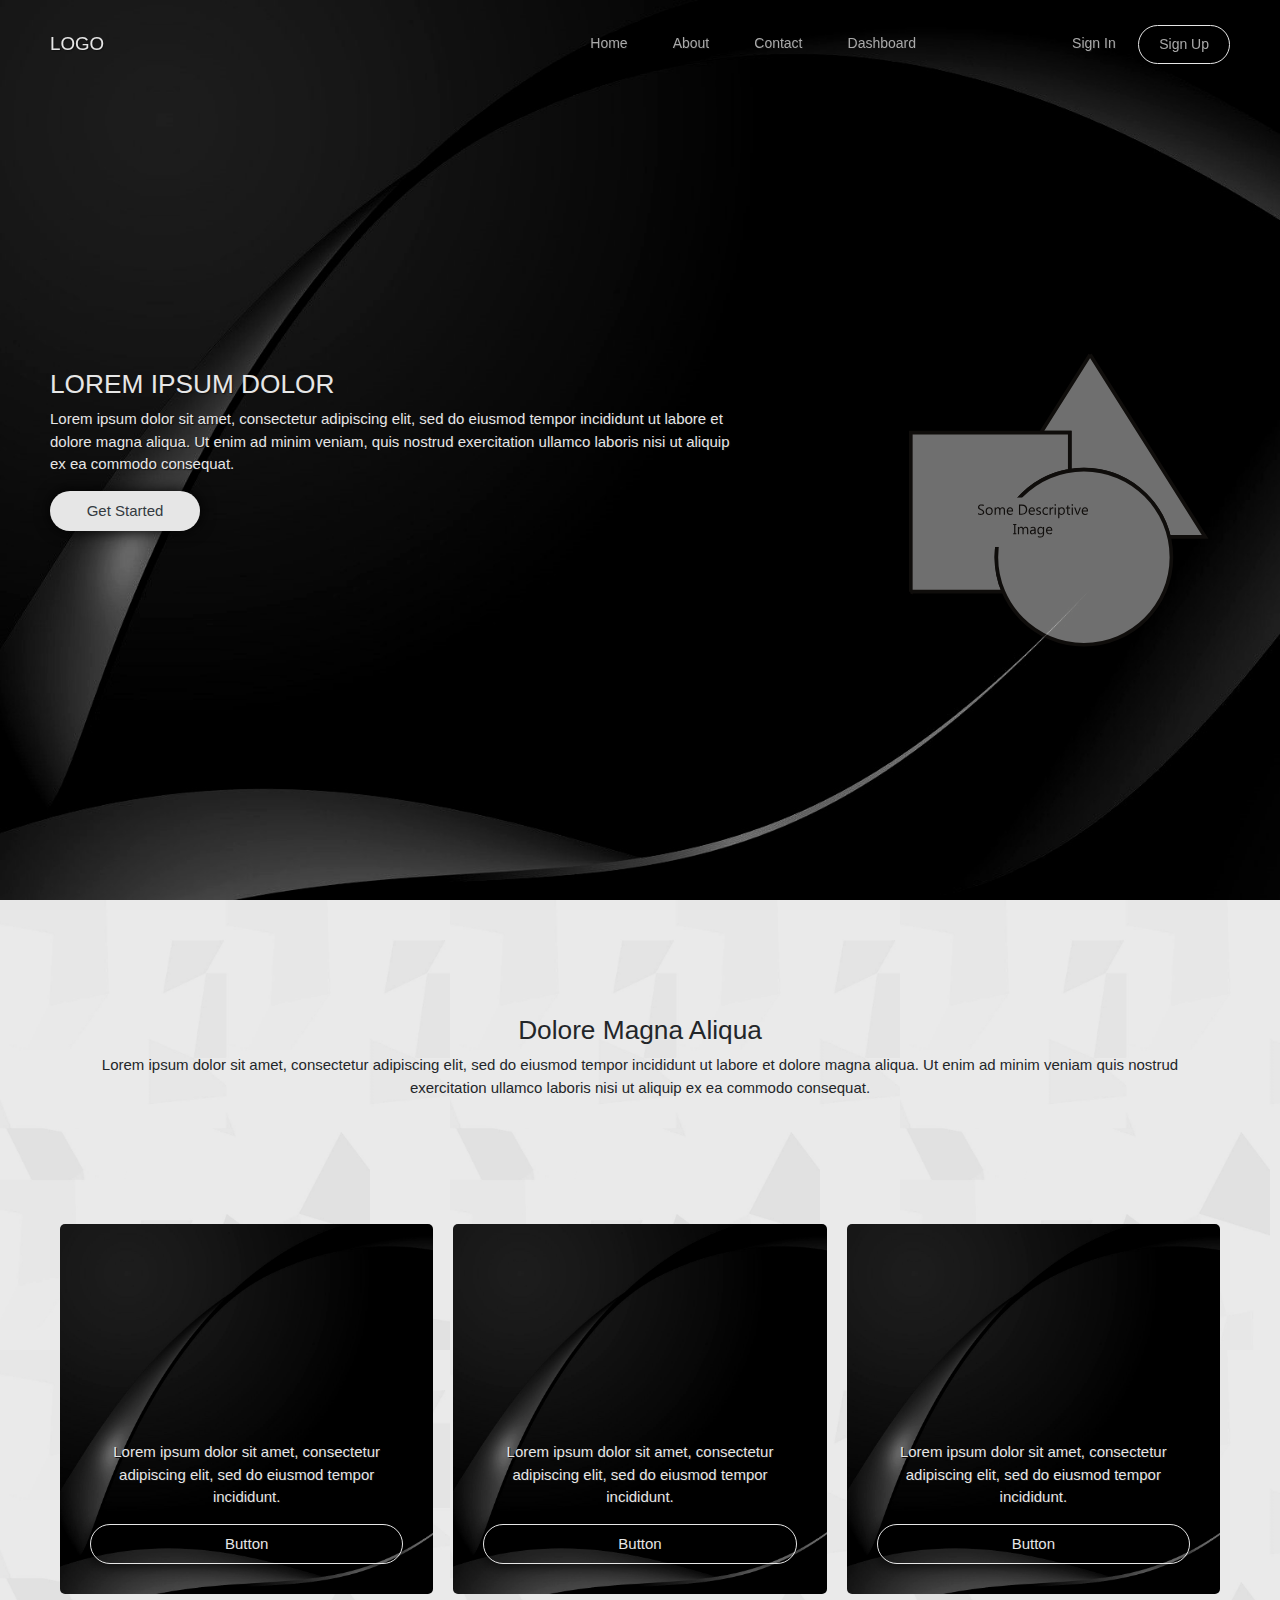
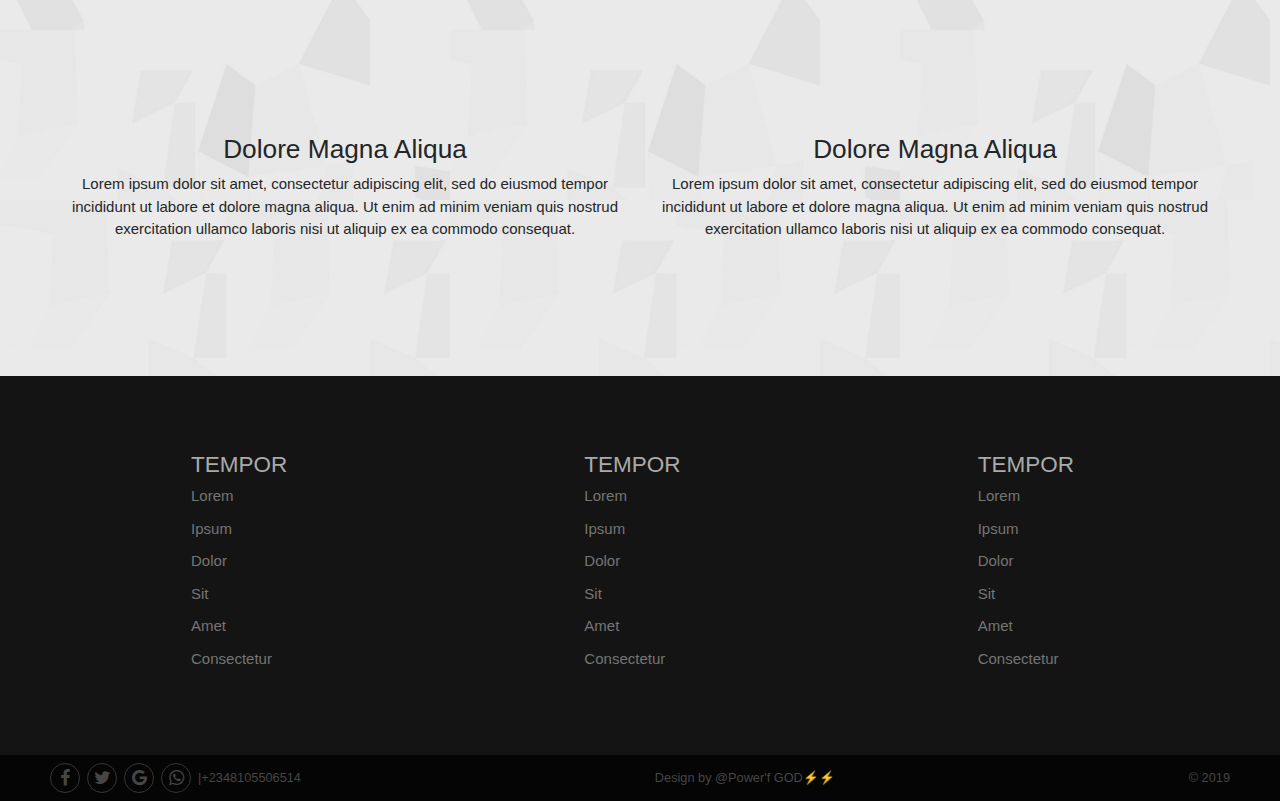
==== mock-ups/index.html @ dcc2e162 "Add files via upload" ====
<!DOCTYPE html>
<html lang='en'>
  <head>
    <meta charset='UTF-8'>
    <meta name='viewport' content='width=device-width, initial-scale=1.0'>
    <meta http-equiv='X-UA-Compatible' content='ie=edge'>
    <title>Home - Mock-Ups</title>
    <!-- <link rel='stylesheet' href='https://maxcdn.bootstrapcdn.com/bootstrap/4.1.3/css/bootstrap.min.css' /> -->
    <!-- <link rel="stylesheet" href="https://cdnjs.cloudflare.com/ajax/libs/font-awesome/4.7.0/css/font-awesome.min.css"> -->
    <link rel='stylesheet' type='text/css' href='bootstrap/bootstrap.min.css' />
    <link rel="stylesheet" type='text/css' href="font-awesome/css/fa.min.css" />
    <link rel='stylesheet' type='text/css' href='css/abstract.css' />
    <link rel='stylesheet' type='text/css' href='css/header_footer.css' />
    <link rel='stylesheet' type='text/css' href='css/index.css' />
    <link rel='stylesheet' type='text/css' href='css/responsive.css' />
  </head>

 
  <body>
    <header class='fixed-top nav-wrapper'>
      <!-- navbar section - START -->
      <nav class='navbar navbar-expand-sm nav-for-PCs'>
        <div class='container-fluid'>
          <a class='navbar-brand align-self-center' href='index.html'>LOGO</a>
          <div class='navbar-nav navbar-nav-ul-wrapper d-flex justify-content-end'>
            <ul class='navbar-nav navbar-nav-ul-1 d-flex justify-content-end'>
              <li class='nav-item'>
                <!-- home page link -->
                <a class='nav-link' href='index.html'>Home</a>
              </li>
              <li class='nav-item'>
                <!-- about page link -->
                <a class='nav-link' href='about.html'>About</a>
              </li>
              <li class='nav-item'>
                <!-- contact page link -->
                <a class='nav-link' href='contact.html'>Contact</a>
              </li>
              <li class='nav-item'>
                <!-- dashboard link -->
                <a class='nav-link' href='dashboard.html'>Dashboard</a>
              </li>
            </ul>
            <ul class='navbar-nav navbar-nav-ul-2 d-flex justify-content-end'>
              <li class='nav-item'>
                <!-- sign in page link -->
                <a class='nav-link d-flex signin-link' href='signin.html'>Sign In</a>
              </li>
              <li class='nav-item'>
                <!-- sign up page link -->
                <a class='nav-link signup-link button' href='signup.html'>Sign Up</a>
              </li>
            </ul>
          </div>
        </div>
      </nav>

      <!-- for small screens e.g. mobile screens -->
      <nav class='navbar nav-for-mobiles' >
        <div class='container-fluid'>
          <!-- wrapper for icon and toggler button -->
          <div class='icon-toggler-wrapper d-flex justify-content-between col-12 no-pad'>
            <a class='navbar-brand align-self-center' href='index.html'>LOGO</a>
            <button class='navbar-toggler collapsed no-pad' type='button' data-toggle='collapse' data-target='#collapsibleNavbar' aria-expanded='false'>☰</button>
          </div>
        </div>
      </nav>
      <!-- nav links -->
      <div class='container-fluid no-pad navbar-collapse collapse' id='collapsibleNavbar'>
        <ul class='navbar-nav text-center'>
          <li class='nav-item'>
            <!-- home page link -->
            <a class='nav-link' href='index.html'>Home</a>
          </li>
          <li class='nav-item'>
            <!-- about page link -->
            <a class='nav-link' href='about.html'>About</a>
          </li>
          <li class='nav-item'>
            <!-- contact page link -->
            <a class='nav-link' href='contact.html'>Contact</a>
          </li>
          <li class='nav-item'>
            <!-- dashboard link -->
            <a class='nav-link' href='dashboard.html'>Dashboard</a>
          </li>
          <li class='nav-item'>
            <!-- signin page link -->
            <a class='nav-link' href='signin.html'>Sign In</a>
          </li>
          <li class='nav-item'>
            <!-- signup page link -->
            <a class='nav-link signup-link button' href='signup.html'>Sign Up</a>
          </li>
        </ul>
      </div>
      <!-- navbar section - END -->
    </header>
    

    <main>
      <!-- landing page background-image section - START -->
      <div class='cur-page-top-bg-image'>
        <div class='container-fluid d-flex justify-content-between  cur-page-top-bg-image-content'>
          <section class='d-flex flex-column flex-shrink justify-content-center align-items-end order-2 col-12 col-md-5 desc-image-wrapper'>
            <img class='desc-image' src='images/desc_image.svg' />
          </section>
          <section class='d-flex flex-column justify-content-center col-12 col-md-7 desc-content-wrapper'>
            <div>
              <h3>LOREM IPSUM DOLOR</h3>
              <p>
                Lorem ipsum dolor sit amet, consectetur adipiscing elit, sed do eiusmod tempor incididunt ut labore et dolore magna aliqua. Ut enim ad minim veniam, quis nostrud exercitation ullamco laboris nisi ut aliquip ex ea commodo consequat. 
              </p>
              <a href='signup.html' class='button get-started-button text-center'>Get Started</a>
            </div>
          </section>
        </div>
      </div>
      <!-- landing page background-image section - END -->
  
      <div class="sub-main">
        <div class='container-fluid d-flex justify-content-center align-items-center text-center pad-y-30px'>
          <section class='pad-y-60px pad-x-30px'>
            <h3>Dolore Magna Aliqua</h3>
            <p>
              Lorem ipsum dolor sit amet, consectetur adipiscing elit, sed do eiusmod tempor incididunt ut labore et dolore magna aliqua. Ut enim ad minim veniam quis nostrud exercitation ullamco laboris nisi ut aliquip ex ea commodo consequat.
            </p>
          </section>
        </div>
    
        <!-- image cards section - START -->
        <div class='container-fluid d-flex flex-wrap justify-content-between'>
          <div class='card col-12 col-md-4 flex-column align-content-end'>
            <div class='card-body d-flex flex-column justify-content-end text-center pad-30px'>
              <p class='card-text'>Lorem ipsum dolor sit amet, consectetur adipiscing elit, sed do eiusmod tempor incididunt.</p>
              <a href='#' class='button card-button'>Button</a>
            </div>
          </div>
          <div class='card col-12 col-md-4 flex-column align-content-end'>
            <div class='card-body d-flex flex-column justify-content-end text-center pad-30px'>
              <p class='card-text'>Lorem ipsum dolor sit amet, consectetur adipiscing elit, sed do eiusmod tempor incididunt.</p>
              <a href='#' class='button card-button'>Button</a>
            </div>
          </div>
          <div class='card col-12 col-md-4 flex-column align-content-end'>
            <div class='card-body d-flex flex-column justify-content-end text-center pad-30px'>
              <p class='card-text'>Lorem ipsum dolor sit amet, consectetur adipiscing elit, sed do eiusmod tempor incididunt.</p>
              <a href='#' class='button card-button'>Button</a>
            </div>
          </div>  
        </div>
        <!-- image cards section - END -->
    
        <div class='container-fluid d-flex flex-wrap justify-content-around align-items-center text-center pad-y-60px'>
          <section class='pad-y-60px no-pad pad-x-15px col-12 col-md-6'>
            <h3>Dolore Magna Aliqua</h3>
            <p>
              Lorem ipsum dolor sit amet, consectetur adipiscing elit, sed do eiusmod tempor incididunt ut labore et dolore magna aliqua. Ut enim ad minim veniam quis nostrud exercitation ullamco laboris nisi ut aliquip ex ea commodo consequat.
            </p>
          </section>
          <section class='pad-y-60px no-pad pad-x-15px col-12 col-md-6'>
            <h3 >Dolore Magna Aliqua</h3>
            <p>
              Lorem ipsum dolor sit amet, consectetur adipiscing elit, sed do eiusmod tempor incididunt ut labore et dolore magna aliqua. Ut enim ad minim veniam quis nostrud exercitation ullamco laboris nisi ut aliquip ex ea commodo consequat.
            </p>
          </section>
        </div>
      </div>
    </main>
  
    <!-- footer - START -->
    <footer>
      <div>
        <div class='container-fluid d-flex flex-wrap pad-y-60px'>
          <section class='col-12 col-sm-6 col-md-4 d-flex justify-content-center no-pad pad-y-15px pad-r-15px footer-sections'>
            <div>
              <h4>TEMPOR</h4>
              <ul>
                <li>Lorem</li>
                <li>Ipsum</li>
                <li>Dolor</li>
                <li>Sit</li>
                <li>Amet</li>
                <li>Consectetur</li>
              </ul>
            </div>
          </section>
          <section class='col-12 col-sm-6 col-md-4 d-flex justify-content-center no-pad pad-y-15px pad-r-15px footer-sections'>
            <div>
              <h4>TEMPOR</h4>
              <ul>
                <li>Lorem</li>
                <li>Ipsum</li>
                <li>Dolor</li>
                <li>Sit</li>
                <li>Amet</li>
                <li>Consectetur</li>
              </ul>
            </div>
          </section>
          <section class='col-12 col-sm-6 col-md-4 d-flex justify-content-center no-pad pad-y-15px pad-r-15px footer-sections'>
            <div>
              <h4>TEMPOR</h4>
              <ul>
                <li>Lorem</li>
                <li>Ipsum</li>
                <li>Dolor</li>
                <li>Sit</li>
                <li>Amet</li>
                <li>Consectetur</li>
              </ul>
            </div>
          </section>
        </div>
      </div>
      <!-- sub-footer - START -->
      <div>
        <div class='container-fluid d-flex flex-wrap justify-content-between'>
          <section class='d-flex justify-content-between align-items-center'>
            <a href='#!' class='d-flex align-items-center justify-content-center soc-icon'>
              <i class="fa fa-facebook"></i>
            </a>
            <a href='#!' class='d-flex align-items-center justify-content-center soc-icon'>
              <i class="fa fa-twitter"></i>
            </a>
            <a href='#!' class='d-flex align-items-center justify-content-center soc-icon'>
              <i class="fa fa-google"></i>
            </a>
            <a href='#!' class='d-flex align-items-center justify-content-center soc-icon'>
              <i class="fa fa-whatsapp"></i>
            </a>|
            <a href="tel:+2348105506514 ">+2348105506514</a> 
          </section>
          <section>Design by <a href="https://api.whatsapp.com/send?phone=2348105506514" target="_blank">@Power'f GOD⚡⚡</a></section>
          <section>&copy; 2019</section>
        </div>
      </div>
      <!-- sub-footer - END -->
    </footer>
    <!-- footer end  -->

    <div class="fixed-top h-100 w-100 dark-bg-overlay hide"></div>
    
  
    <!-- <script src='https://ajax.googleapis.com/ajax/libs/jquery/3.3.1/jquery.min.js'></script> -->
    <!-- <script src='https://maxcdn.bootstrapcdn.com/bootstrap/4.1.3/js/bootstrap.min.js'></script> -->
    <script type='text/javascript' src='js/jquery.js'></script>
    <script type='text/javascript' src='bootstrap/bootstrap.min.js'></script>
    <script type='text/javascript' src='js/main.js'></script>
    <script type='text/javascript' src='js/index.js'></script>
  </body>
</html>
---- mock-ups/font-awesome/css/fa.min.css ----
/*!
 *  Font Awesome 4.7.0 by @davegandy - http://fontawesome.io - @fontawesome
 *  License - http://fontawesome.io/license (Font: SIL OFL 1.1, CSS: MIT License)
 */@font-face{font-family:'FontAwesome';src:url('../fonts/fontawesome-webfont.eot?v=4.7.0');src:url('../fonts/fontawesome-webfont.eot?#iefix&v=4.7.0') format('embedded-opentype'),url('../fonts/fontawesome-webfont.woff2?v=4.7.0') format('woff2'),url('../fonts/fontawesome-webfont.woff?v=4.7.0') format('woff'),url('../fonts/fontawesome-webfont.ttf?v=4.7.0') format('truetype'),url('../fonts/fontawesome-webfont.svg?v=4.7.0#fontawesomeregular') format('svg');font-weight:normal;font-style:normal}.fa{display:inline-block;font:normal normal normal 14px/1 FontAwesome;font-size:inherit;text-rendering:auto;-webkit-font-smoothing:antialiased;-moz-osx-font-smoothing:grayscale}.fa-lg{font-size:1.33333333em;line-height:.75em;vertical-align:-15%}.fa-2x{font-size:2em}.fa-3x{font-size:3em}.fa-4x{font-size:4em}.fa-5x{font-size:5em}.fa-fw{width:1.28571429em;text-align:center}.fa-ul{padding-left:0;margin-left:2.14285714em;list-style-type:none}.fa-ul>li{position:relative}.fa-li{position:absolute;left:-2.14285714em;width:2.14285714em;top:.14285714em;text-align:center}.fa-li.fa-lg{left:-1.85714286em}.fa-border{padding:.2em .25em .15em;border:solid .08em #eee;border-radius:.1em}.fa-pull-left{float:left}.fa-pull-right{float:right}.fa.fa-pull-left{margin-right:.3em}.fa.fa-pull-right{margin-left:.3em}.pull-right{float:right}.pull-left{float:left}.fa.pull-left{margin-right:.3em}.fa.pull-right{margin-left:.3em}.fa-spin{-webkit-animation:fa-spin 2s infinite linear;animation:fa-spin 2s infinite linear}.fa-pulse{-webkit-animation:fa-spin 1s infinite steps(8);animation:fa-spin 1s infinite steps(8)}@-webkit-keyframes fa-spin{0%{-webkit-transform:rotate(0deg);transform:rotate(0deg)}100%{-webkit-transform:rotate(359deg);transform:rotate(359deg)}}@keyframes fa-spin{0%{-webkit-transform:rotate(0deg);transform:rotate(0deg)}100%{-webkit-transform:rotate(359deg);transform:rotate(359deg)}}.fa-rotate-90{-ms-filter:"progid:DXImageTransform.Microsoft.BasicImage(rotation=1)";-webkit-transform:rotate(90deg);-ms-transform:rotate(90deg);transform:rotate(90deg)}.fa-rotate-180{-ms-filter:"progid:DXImageTransform.Microsoft.BasicImage(rotation=2)";-webkit-transform:rotate(180deg);-ms-transform:rotate(180deg);transform:rotate(180deg)}.fa-rotate-270{-ms-filter:"progid:DXImageTransform.Microsoft.BasicImage(rotation=3)";-webkit-transform:rotate(270deg);-ms-transform:rotate(270deg);transform:rotate(270deg)}.fa-flip-horizontal{-ms-filter:"progid:DXImageTransform.Microsoft.BasicImage(rotation=0, mirror=1)";-webkit-transform:scale(-1, 1);-ms-transform:scale(-1, 1);transform:scale(-1, 1)}.fa-flip-vertical{-ms-filter:"progid:DXImageTransform.Microsoft.BasicImage(rotation=2, mirror=1)";-webkit-transform:scale(1, -1);-ms-transform:scale(1, -1);transform:scale(1, -1)}:root .fa-rotate-90,:root .fa-rotate-180,:root .fa-rotate-270,:root .fa-flip-horizontal,:root .fa-flip-vertical{filter:none}.fa-stack{position:relative;display:inline-block;width:2em;height:2em;line-height:2em;vertical-align:middle}.fa-stack-1x,.fa-stack-2x{position:absolute;left:0;width:100%;text-align:center}.fa-stack-1x{line-height:inherit}.fa-stack-2x{font-size:2em}.fa-inverse{color:#fff}.fa-glass:before{content:"\f000"}.fa-music:before{content:"\f001"}.fa-search:before{content:"\f002"}.fa-envelope-o:before{content:"\f003"}.fa-heart:before{content:"\f004"}.fa-star:before{content:"\f005"}.fa-star-o:before{content:"\f006"}.fa-user:before{content:"\f007"}.fa-film:before{content:"\f008"}.fa-th-large:before{content:"\f009"}.fa-th:before{content:"\f00a"}.fa-th-list:before{content:"\f00b"}.fa-check:before{content:"\f00c"}.fa-remove:before,.fa-close:before,.fa-times:before{content:"\f00d"}.fa-search-plus:before{content:"\f00e"}.fa-search-minus:before{content:"\f010"}.fa-power-off:before{content:"\f011"}.fa-signal:before{content:"\f012"}.fa-gear:before,.fa-cog:before{content:"\f013"}.fa-trash-o:before{content:"\f014"}.fa-home:before{content:"\f015"}.fa-file-o:before{content:"\f016"}.fa-clock-o:before{content:"\f017"}.fa-road:before{content:"\f018"}.fa-download:before{content:"\f019"}.fa-arrow-circle-o-down:before{content:"\f01a"}.fa-arrow-circle-o-up:before{content:"\f01b"}.fa-inbox:before{content:"\f01c"}.fa-play-circle-o:before{content:"\f01d"}.fa-rotate-right:before,.fa-repeat:before{content:"\f01e"}.fa-refresh:before{content:"\f021"}.fa-list-alt:before{content:"\f022"}.fa-lock:before{content:"\f023"}.fa-flag:before{content:"\f024"}.fa-headphones:before{content:"\f025"}.fa-volume-off:before{content:"\f026"}.fa-volume-down:before{content:"\f027"}.fa-volume-up:before{content:"\f028"}.fa-qrcode:before{content:"\f029"}.fa-barcode:before{content:"\f02a"}.fa-tag:before{content:"\f02b"}.fa-tags:before{content:"\f02c"}.fa-book:before{content:"\f02d"}.fa-bookmark:before{content:"\f02e"}.fa-print:before{content:"\f02f"}.fa-camera:before{content:"\f030"}.fa-font:before{content:"\f031"}.fa-bold:before{content:"\f032"}.fa-italic:before{content:"\f033"}.fa-text-height:before{content:"\f034"}.fa-text-width:before{content:"\f035"}.fa-align-left:before{content:"\f036"}.fa-align-center:before{content:"\f037"}.fa-align-right:before{content:"\f038"}.fa-align-justify:before{content:"\f039"}.fa-list:before{content:"\f03a"}.fa-dedent:before,.fa-outdent:before{content:"\f03b"}.fa-indent:before{content:"\f03c"}.fa-video-camera:before{content:"\f03d"}.fa-photo:before,.fa-image:before,.fa-picture-o:before{content:"\f03e"}.fa-pencil:before{content:"\f040"}.fa-map-marker:before{content:"\f041"}.fa-adjust:before{content:"\f042"}.fa-tint:before{content:"\f043"}.fa-edit:before,.fa-pencil-square-o:before{content:"\f044"}.fa-share-square-o:before{content:"\f045"}.fa-check-square-o:before{content:"\f046"}.fa-arrows:before{content:"\f047"}.fa-step-backward:before{content:"\f048"}.fa-fast-backward:before{content:"\f049"}.fa-backward:before{content:"\f04a"}.fa-play:before{content:"\f04b"}.fa-pause:before{content:"\f04c"}.fa-stop:before{content:"\f04d"}.fa-forward:before{content:"\f04e"}.fa-fast-forward:before{content:"\f050"}.fa-step-forward:before{content:"\f051"}.fa-eject:before{content:"\f052"}.fa-chevron-left:before{content:"\f053"}.fa-chevron-right:before{content:"\f054"}.fa-plus-circle:before{content:"\f055"}.fa-minus-circle:before{content:"\f056"}.fa-times-circle:before{content:"\f057"}.fa-check-circle:before{content:"\f058"}.fa-question-circle:before{content:"\f059"}.fa-info-circle:before{content:"\f05a"}.fa-crosshairs:before{content:"\f05b"}.fa-times-circle-o:before{content:"\f05c"}.fa-check-circle-o:before{content:"\f05d"}.fa-ban:before{content:"\f05e"}.fa-arrow-left:before{content:"\f060"}.fa-arrow-right:before{content:"\f061"}.fa-arrow-up:before{content:"\f062"}.fa-arrow-down:before{content:"\f063"}.fa-mail-forward:before,.fa-share:before{content:"\f064"}.fa-expand:before{content:"\f065"}.fa-compress:before{content:"\f066"}.fa-plus:before{content:"\f067"}.fa-minus:before{content:"\f068"}.fa-asterisk:before{content:"\f069"}.fa-exclamation-circle:before{content:"\f06a"}.fa-gift:before{content:"\f06b"}.fa-leaf:before{content:"\f06c"}.fa-fire:before{content:"\f06d"}.fa-eye:before{content:"\f06e"}.fa-eye-slash:before{content:"\f070"}.fa-warning:before,.fa-exclamation-triangle:before{content:"\f071"}.fa-plane:before{content:"\f072"}.fa-calendar:before{content:"\f073"}.fa-random:before{content:"\f074"}.fa-comment:before{content:"\f075"}.fa-magnet:before{content:"\f076"}.fa-chevron-up:before{content:"\f077"}.fa-chevron-down:before{content:"\f078"}.fa-retweet:before{content:"\f079"}.fa-shopping-cart:before{content:"\f07a"}.fa-folder:before{content:"\f07b"}.fa-folder-open:before{content:"\f07c"}.fa-arrows-v:before{content:"\f07d"}.fa-arrows-h:before{content:"\f07e"}.fa-bar-chart-o:before,.fa-bar-chart:before{content:"\f080"}.fa-twitter-square:before{content:"\f081"}.fa-facebook-square:before{content:"\f082"}.fa-camera-retro:before{content:"\f083"}.fa-key:before{content:"\f084"}.fa-gears:before,.fa-cogs:before{content:"\f085"}.fa-comments:before{content:"\f086"}.fa-thumbs-o-up:before{content:"\f087"}.fa-thumbs-o-down:before{content:"\f088"}.fa-star-half:before{content:"\f089"}.fa-heart-o:before{content:"\f08a"}.fa-sign-out:before{content:"\f08b"}.fa-linkedin-square:before{content:"\f08c"}.fa-thumb-tack:before{content:"\f08d"}.fa-external-link:before{content:"\f08e"}.fa-sign-in:before{content:"\f090"}.fa-trophy:before{content:"\f091"}.fa-github-square:before{content:"\f092"}.fa-upload:before{content:"\f093"}.fa-lemon-o:before{content:"\f094"}.fa-phone:before{content:"\f095"}.fa-square-o:before{content:"\f096"}.fa-bookmark-o:before{content:"\f097"}.fa-phone-square:before{content:"\f098"}.fa-twitter:before{content:"\f099"}.fa-facebook-f:before,.fa-facebook:before{content:"\f09a"}.fa-github:before{content:"\f09b"}.fa-unlock:before{content:"\f09c"}.fa-credit-card:before{content:"\f09d"}.fa-feed:before,.fa-rss:before{content:"\f09e"}.fa-hdd-o:before{content:"\f0a0"}.fa-bullhorn:before{content:"\f0a1"}.fa-bell:before{content:"\f0f3"}.fa-certificate:before{content:"\f0a3"}.fa-hand-o-right:before{content:"\f0a4"}.fa-hand-o-left:before{content:"\f0a5"}.fa-hand-o-up:before{content:"\f0a6"}.fa-hand-o-down:before{content:"\f0a7"}.fa-arrow-circle-left:before{content:"\f0a8"}.fa-arrow-circle-right:before{content:"\f0a9"}.fa-arrow-circle-up:before{content:"\f0aa"}.fa-arrow-circle-down:before{content:"\f0ab"}.fa-globe:before{content:"\f0ac"}.fa-wrench:before{content:"\f0ad"}.fa-tasks:before{content:"\f0ae"}.fa-filter:before{content:"\f0b0"}.fa-briefcase:before{content:"\f0b1"}.fa-arrows-alt:before{content:"\f0b2"}.fa-group:before,.fa-users:before{content:"\f0c0"}.fa-chain:before,.fa-link:before{content:"\f0c1"}.fa-cloud:before{content:"\f0c2"}.fa-flask:before{content:"\f0c3"}.fa-cut:before,.fa-scissors:before{content:"\f0c4"}.fa-copy:before,.fa-files-o:before{content:"\f0c5"}.fa-paperclip:before{content:"\f0c6"}.fa-save:before,.fa-floppy-o:before{content:"\f0c7"}.fa-square:before{content:"\f0c8"}.fa-navicon:before,.fa-reorder:before,.fa-bars:before{content:"\f0c9"}.fa-list-ul:before{content:"\f0ca"}.fa-list-ol:before{content:"\f0cb"}.fa-strikethrough:before{content:"\f0cc"}.fa-underline:before{content:"\f0cd"}.fa-table:before{content:"\f0ce"}.fa-magic:before{content:"\f0d0"}.fa-truck:before{content:"\f0d1"}.fa-pinterest:before{content:"\f0d2"}.fa-pinterest-square:before{content:"\f0d3"}.fa-google-plus-square:before{content:"\f0d4"}.fa-google-plus:before{content:"\f0d5"}.fa-money:before{content:"\f0d6"}.fa-caret-down:before{content:"\f0d7"}.fa-caret-up:before{content:"\f0d8"}.fa-caret-left:before{content:"\f0d9"}.fa-caret-right:before{content:"\f0da"}.fa-columns:before{content:"\f0db"}.fa-unsorted:before,.fa-sort:before{content:"\f0dc"}.fa-sort-down:before,.fa-sort-desc:before{content:"\f0dd"}.fa-sort-up:before,.fa-sort-asc:before{content:"\f0de"}.fa-envelope:before{content:"\f0e0"}.fa-linkedin:before{content:"\f0e1"}.fa-rotate-left:before,.fa-undo:before{content:"\f0e2"}.fa-legal:before,.fa-gavel:before{content:"\f0e3"}.fa-dashboard:before,.fa-tachometer:before{content:"\f0e4"}.fa-comment-o:before{content:"\f0e5"}.fa-comments-o:before{content:"\f0e6"}.fa-flash:before,.fa-bolt:before{content:"\f0e7"}.fa-sitemap:before{content:"\f0e8"}.fa-umbrella:before{content:"\f0e9"}.fa-paste:before,.fa-clipboard:before{content:"\f0ea"}.fa-lightbulb-o:before{content:"\f0eb"}.fa-exchange:before{content:"\f0ec"}.fa-cloud-download:before{content:"\f0ed"}.fa-cloud-upload:before{content:"\f0ee"}.fa-user-md:before{content:"\f0f0"}.fa-stethoscope:before{content:"\f0f1"}.fa-suitcase:before{content:"\f0f2"}.fa-bell-o:before{content:"\f0a2"}.fa-coffee:before{content:"\f0f4"}.fa-cutlery:before{content:"\f0f5"}.fa-file-text-o:before{content:"\f0f6"}.fa-building-o:before{content:"\f0f7"}.fa-hospital-o:before{content:"\f0f8"}.fa-ambulance:before{content:"\f0f9"}.fa-medkit:before{content:"\f0fa"}.fa-fighter-jet:before{content:"\f0fb"}.fa-beer:before{content:"\f0fc"}.fa-h-square:before{content:"\f0fd"}.fa-plus-square:before{content:"\f0fe"}.fa-angle-double-left:before{content:"\f100"}.fa-angle-double-right:before{content:"\f101"}.fa-angle-double-up:before{content:"\f102"}.fa-angle-double-down:before{content:"\f103"}.fa-angle-left:before{content:"\f104"}.fa-angle-right:before{content:"\f105"}.fa-angle-up:before{content:"\f106"}.fa-angle-down:before{content:"\f107"}.fa-desktop:before{content:"\f108"}.fa-laptop:before{content:"\f109"}.fa-tablet:before{content:"\f10a"}.fa-mobile-phone:before,.fa-mobile:before{content:"\f10b"}.fa-circle-o:before{content:"\f10c"}.fa-quote-left:before{content:"\f10d"}.fa-quote-right:before{content:"\f10e"}.fa-spinner:before{content:"\f110"}.fa-circle:before{content:"\f111"}.fa-mail-reply:before,.fa-reply:before{content:"\f112"}.fa-github-alt:before{content:"\f113"}.fa-folder-o:before{content:"\f114"}.fa-folder-open-o:before{content:"\f115"}.fa-smile-o:before{content:"\f118"}.fa-frown-o:before{content:"\f119"}.fa-meh-o:before{content:"\f11a"}.fa-gamepad:before{content:"\f11b"}.fa-keyboard-o:before{content:"\f11c"}.fa-flag-o:before{content:"\f11d"}.fa-flag-checkered:before{content:"\f11e"}.fa-terminal:before{content:"\f120"}.fa-code:before{content:"\f121"}.fa-mail-reply-all:before,.fa-reply-all:before{content:"\f122"}.fa-star-half-empty:before,.fa-star-half-full:before,.fa-star-half-o:before{content:"\f123"}.fa-location-arrow:before{content:"\f124"}.fa-crop:before{content:"\f125"}.fa-code-fork:before{content:"\f126"}.fa-unlink:before,.fa-chain-broken:before{content:"\f127"}.fa-question:before{content:"\f128"}.fa-info:before{content:"\f129"}.fa-exclamation:before{content:"\f12a"}.fa-superscript:before{content:"\f12b"}.fa-subscript:before{content:"\f12c"}.fa-eraser:before{content:"\f12d"}.fa-puzzle-piece:before{content:"\f12e"}.fa-microphone:before{content:"\f130"}.fa-microphone-slash:before{content:"\f131"}.fa-shield:before{content:"\f132"}.fa-calendar-o:before{content:"\f133"}.fa-fire-extinguisher:before{content:"\f134"}.fa-rocket:before{content:"\f135"}.fa-maxcdn:before{content:"\f136"}.fa-chevron-circle-left:before{content:"\f137"}.fa-chevron-circle-right:before{content:"\f138"}.fa-chevron-circle-up:before{content:"\f139"}.fa-chevron-circle-down:before{content:"\f13a"}.fa-html5:before{content:"\f13b"}.fa-css3:before{content:"\f13c"}.fa-anchor:before{content:"\f13d"}.fa-unlock-alt:before{content:"\f13e"}.fa-bullseye:before{content:"\f140"}.fa-ellipsis-h:before{content:"\f141"}.fa-ellipsis-v:before{content:"\f142"}.fa-rss-square:before{content:"\f143"}.fa-play-circle:before{content:"\f144"}.fa-ticket:before{content:"\f145"}.fa-minus-square:before{content:"\f146"}.fa-minus-square-o:before{content:"\f147"}.fa-level-up:before{content:"\f148"}.fa-level-down:before{content:"\f149"}.fa-check-square:before{content:"\f14a"}.fa-pencil-square:before{content:"\f14b"}.fa-external-link-square:before{content:"\f14c"}.fa-share-square:before{content:"\f14d"}.fa-compass:before{content:"\f14e"}.fa-toggle-down:before,.fa-caret-square-o-down:before{content:"\f150"}.fa-toggle-up:before,.fa-caret-square-o-up:before{content:"\f151"}.fa-toggle-right:before,.fa-caret-square-o-right:before{content:"\f152"}.fa-euro:before,.fa-eur:before{content:"\f153"}.fa-gbp:before{content:"\f154"}.fa-dollar:before,.fa-usd:before{content:"\f155"}.fa-rupee:before,.fa-inr:before{content:"\f156"}.fa-cny:before,.fa-rmb:before,.fa-yen:before,.fa-jpy:before{content:"\f157"}.fa-ruble:before,.fa-rouble:before,.fa-rub:before{content:"\f158"}.fa-won:before,.fa-krw:before{content:"\f159"}.fa-bitcoin:before,.fa-btc:before{content:"\f15a"}.fa-file:before{content:"\f15b"}.fa-file-text:before{content:"\f15c"}.fa-sort-alpha-asc:before{content:"\f15d"}.fa-sort-alpha-desc:before{content:"\f15e"}.fa-sort-amount-asc:before{content:"\f160"}.fa-sort-amount-desc:before{content:"\f161"}.fa-sort-numeric-asc:before{content:"\f162"}.fa-sort-numeric-desc:before{content:"\f163"}.fa-thumbs-up:before{content:"\f164"}.fa-thumbs-down:before{content:"\f165"}.fa-youtube-square:before{content:"\f166"}.fa-youtube:before{content:"\f167"}.fa-xing:before{content:"\f168"}.fa-xing-square:before{content:"\f169"}.fa-youtube-play:before{content:"\f16a"}.fa-dropbox:before{content:"\f16b"}.fa-stack-overflow:before{content:"\f16c"}.fa-instagram:before{content:"\f16d"}.fa-flickr:before{content:"\f16e"}.fa-adn:before{content:"\f170"}.fa-bitbucket:before{content:"\f171"}.fa-bitbucket-square:before{content:"\f172"}.fa-tumblr:before{content:"\f173"}.fa-tumblr-square:before{content:"\f174"}.fa-long-arrow-down:before{content:"\f175"}.fa-long-arrow-up:before{content:"\f176"}.fa-long-arrow-left:before{content:"\f177"}.fa-long-arrow-right:before{content:"\f178"}.fa-apple:before{content:"\f179"}.fa-windows:before{content:"\f17a"}.fa-android:before{content:"\f17b"}.fa-linux:before{content:"\f17c"}.fa-dribbble:before{content:"\f17d"}.fa-skype:before{content:"\f17e"}.fa-foursquare:before{content:"\f180"}.fa-trello:before{content:"\f181"}.fa-female:before{content:"\f182"}.fa-male:before{content:"\f183"}.fa-gittip:before,.fa-gratipay:before{content:"\f184"}.fa-sun-o:before{content:"\f185"}.fa-moon-o:before{content:"\f186"}.fa-archive:before{content:"\f187"}.fa-bug:before{content:"\f188"}.fa-vk:before{content:"\f189"}.fa-weibo:before{content:"\f18a"}.fa-renren:before{content:"\f18b"}.fa-pagelines:before{content:"\f18c"}.fa-stack-exchange:before{content:"\f18d"}.fa-arrow-circle-o-right:before{content:"\f18e"}.fa-arrow-circle-o-left:before{content:"\f190"}.fa-toggle-left:before,.fa-caret-square-o-left:before{content:"\f191"}.fa-dot-circle-o:before{content:"\f192"}.fa-wheelchair:before{content:"\f193"}.fa-vimeo-square:before{content:"\f194"}.fa-turkish-lira:before,.fa-try:before{content:"\f195"}.fa-plus-square-o:before{content:"\f196"}.fa-space-shuttle:before{content:"\f197"}.fa-slack:before{content:"\f198"}.fa-envelope-square:before{content:"\f199"}.fa-wordpress:before{content:"\f19a"}.fa-openid:before{content:"\f19b"}.fa-institution:before,.fa-bank:before,.fa-university:before{content:"\f19c"}.fa-mortar-board:before,.fa-graduation-cap:before{content:"\f19d"}.fa-yahoo:before{content:"\f19e"}.fa-google:before{content:"\f1a0"}.fa-reddit:before{content:"\f1a1"}.fa-reddit-square:before{content:"\f1a2"}.fa-stumbleupon-circle:before{content:"\f1a3"}.fa-stumbleupon:before{content:"\f1a4"}.fa-delicious:before{content:"\f1a5"}.fa-digg:before{content:"\f1a6"}.fa-pied-piper-pp:before{content:"\f1a7"}.fa-pied-piper-alt:before{content:"\f1a8"}.fa-drupal:before{content:"\f1a9"}.fa-joomla:before{content:"\f1aa"}.fa-language:before{content:"\f1ab"}.fa-fax:before{content:"\f1ac"}.fa-building:before{content:"\f1ad"}.fa-child:before{content:"\f1ae"}.fa-paw:before{content:"\f1b0"}.fa-spoon:before{content:"\f1b1"}.fa-cube:before{content:"\f1b2"}.fa-cubes:before{content:"\f1b3"}.fa-behance:before{content:"\f1b4"}.fa-behance-square:before{content:"\f1b5"}.fa-steam:before{content:"\f1b6"}.fa-steam-square:before{content:"\f1b7"}.fa-recycle:before{content:"\f1b8"}.fa-automobile:before,.fa-car:before{content:"\f1b9"}.fa-cab:before,.fa-taxi:before{content:"\f1ba"}.fa-tree:before{content:"\f1bb"}.fa-spotify:before{content:"\f1bc"}.fa-deviantart:before{content:"\f1bd"}.fa-soundcloud:before{content:"\f1be"}.fa-database:before{content:"\f1c0"}.fa-file-pdf-o:before{content:"\f1c1"}.fa-file-word-o:before{content:"\f1c2"}.fa-file-excel-o:before{content:"\f1c3"}.fa-file-powerpoint-o:before{content:"\f1c4"}.fa-file-photo-o:before,.fa-file-picture-o:before,.fa-file-image-o:before{content:"\f1c5"}.fa-file-zip-o:before,.fa-file-archive-o:before{content:"\f1c6"}.fa-file-sound-o:before,.fa-file-audio-o:before{content:"\f1c7"}.fa-file-movie-o:before,.fa-file-video-o:before{content:"\f1c8"}.fa-file-code-o:before{content:"\f1c9"}.fa-vine:before{content:"\f1ca"}.fa-codepen:before{content:"\f1cb"}.fa-jsfiddle:before{content:"\f1cc"}.fa-life-bouy:before,.fa-life-buoy:before,.fa-life-saver:before,.fa-support:before,.fa-life-ring:before{content:"\f1cd"}.fa-circle-o-notch:before{content:"\f1ce"}.fa-ra:before,.fa-resistance:before,.fa-rebel:before{content:"\f1d0"}.fa-ge:before,.fa-empire:before{content:"\f1d1"}.fa-git-square:before{content:"\f1d2"}.fa-git:before{content:"\f1d3"}.fa-y-combinator-square:before,.fa-yc-square:before,.fa-hacker-news:before{content:"\f1d4"}.fa-tencent-weibo:before{content:"\f1d5"}.fa-qq:before{content:"\f1d6"}.fa-wechat:before,.fa-weixin:before{content:"\f1d7"}.fa-send:before,.fa-paper-plane:before{content:"\f1d8"}.fa-send-o:before,.fa-paper-plane-o:before{content:"\f1d9"}.fa-history:before{content:"\f1da"}.fa-circle-thin:before{content:"\f1db"}.fa-header:before{content:"\f1dc"}.fa-paragraph:before{content:"\f1dd"}.fa-sliders:before{content:"\f1de"}.fa-share-alt:before{content:"\f1e0"}.fa-share-alt-square:before{content:"\f1e1"}.fa-bomb:before{content:"\f1e2"}.fa-soccer-ball-o:before,.fa-futbol-o:before{content:"\f1e3"}.fa-tty:before{content:"\f1e4"}.fa-binoculars:before{content:"\f1e5"}.fa-plug:before{content:"\f1e6"}.fa-slideshare:before{content:"\f1e7"}.fa-twitch:before{content:"\f1e8"}.fa-yelp:before{content:"\f1e9"}.fa-newspaper-o:before{content:"\f1ea"}.fa-wifi:before{content:"\f1eb"}.fa-calculator:before{content:"\f1ec"}.fa-paypal:before{content:"\f1ed"}.fa-google-wallet:before{content:"\f1ee"}.fa-cc-visa:before{content:"\f1f0"}.fa-cc-mastercard:before{content:"\f1f1"}.fa-cc-discover:before{content:"\f1f2"}.fa-cc-amex:before{content:"\f1f3"}.fa-cc-paypal:before{content:"\f1f4"}.fa-cc-stripe:before{content:"\f1f5"}.fa-bell-slash:before{content:"\f1f6"}.fa-bell-slash-o:before{content:"\f1f7"}.fa-trash:before{content:"\f1f8"}.fa-copyright:before{content:"\f1f9"}.fa-at:before{content:"\f1fa"}.fa-eyedropper:before{content:"\f1fb"}.fa-paint-brush:before{content:"\f1fc"}.fa-birthday-cake:before{content:"\f1fd"}.fa-area-chart:before{content:"\f1fe"}.fa-pie-chart:before{content:"\f200"}.fa-line-chart:before{content:"\f201"}.fa-lastfm:before{content:"\f202"}.fa-lastfm-square:before{content:"\f203"}.fa-toggle-off:before{content:"\f204"}.fa-toggle-on:before{content:"\f205"}.fa-bicycle:before{content:"\f206"}.fa-bus:before{content:"\f207"}.fa-ioxhost:before{content:"\f208"}.fa-angellist:before{content:"\f209"}.fa-cc:before{content:"\f20a"}.fa-shekel:before,.fa-sheqel:before,.fa-ils:before{content:"\f20b"}.fa-meanpath:before{content:"\f20c"}.fa-buysellads:before{content:"\f20d"}.fa-connectdevelop:before{content:"\f20e"}.fa-dashcube:before{content:"\f210"}.fa-forumbee:before{content:"\f211"}.fa-leanpub:before{content:"\f212"}.fa-sellsy:before{content:"\f213"}.fa-shirtsinbulk:before{content:"\f214"}.fa-simplybuilt:before{content:"\f215"}.fa-skyatlas:before{content:"\f216"}.fa-cart-plus:before{content:"\f217"}.fa-cart-arrow-down:before{content:"\f218"}.fa-diamond:before{content:"\f219"}.fa-ship:before{content:"\f21a"}.fa-user-secret:before{content:"\f21b"}.fa-motorcycle:before{content:"\f21c"}.fa-street-view:before{content:"\f21d"}.fa-heartbeat:before{content:"\f21e"}.fa-venus:before{content:"\f221"}.fa-mars:before{content:"\f222"}.fa-mercury:before{content:"\f223"}.fa-intersex:before,.fa-transgender:before{content:"\f224"}.fa-transgender-alt:before{content:"\f225"}.fa-venus-double:before{content:"\f226"}.fa-mars-double:before{content:"\f227"}.fa-venus-mars:before{content:"\f228"}.fa-mars-stroke:before{content:"\f229"}.fa-mars-stroke-v:before{content:"\f22a"}.fa-mars-stroke-h:before{content:"\f22b"}.fa-neuter:before{content:"\f22c"}.fa-genderless:before{content:"\f22d"}.fa-facebook-official:before{content:"\f230"}.fa-pinterest-p:before{content:"\f231"}.fa-whatsapp:before{content:"\f232"}.fa-server:before{content:"\f233"}.fa-user-plus:before{content:"\f234"}.fa-user-times:before{content:"\f235"}.fa-hotel:before,.fa-bed:before{content:"\f236"}.fa-viacoin:before{content:"\f237"}.fa-train:before{content:"\f238"}.fa-subway:before{content:"\f239"}.fa-medium:before{content:"\f23a"}.fa-yc:before,.fa-y-combinator:before{content:"\f23b"}.fa-optin-monster:before{content:"\f23c"}.fa-opencart:before{content:"\f23d"}.fa-expeditedssl:before{content:"\f23e"}.fa-battery-4:before,.fa-battery:before,.fa-battery-full:before{content:"\f240"}.fa-battery-3:before,.fa-battery-three-quarters:before{content:"\f241"}.fa-battery-2:before,.fa-battery-half:before{content:"\f242"}.fa-battery-1:before,.fa-battery-quarter:before{content:"\f243"}.fa-battery-0:before,.fa-battery-empty:before{content:"\f244"}.fa-mouse-pointer:before{content:"\f245"}.fa-i-cursor:before{content:"\f246"}.fa-object-group:before{content:"\f247"}.fa-object-ungroup:before{content:"\f248"}.fa-sticky-note:before{content:"\f249"}.fa-sticky-note-o:before{content:"\f24a"}.fa-cc-jcb:before{content:"\f24b"}.fa-cc-diners-club:before{content:"\f24c"}.fa-clone:before{content:"\f24d"}.fa-balance-scale:before{content:"\f24e"}.fa-hourglass-o:before{content:"\f250"}.fa-hourglass-1:before,.fa-hourglass-start:before{content:"\f251"}.fa-hourglass-2:before,.fa-hourglass-half:before{content:"\f252"}.fa-hourglass-3:before,.fa-hourglass-end:before{content:"\f253"}.fa-hourglass:before{content:"\f254"}.fa-hand-grab-o:before,.fa-hand-rock-o:before{content:"\f255"}.fa-hand-stop-o:before,.fa-hand-paper-o:before{content:"\f256"}.fa-hand-scissors-o:before{content:"\f257"}.fa-hand-lizard-o:before{content:"\f258"}.fa-hand-spock-o:before{content:"\f259"}.fa-hand-pointer-o:before{content:"\f25a"}.fa-hand-peace-o:before{content:"\f25b"}.fa-trademark:before{content:"\f25c"}.fa-registered:before{content:"\f25d"}.fa-creative-commons:before{content:"\f25e"}.fa-gg:before{content:"\f260"}.fa-gg-circle:before{content:"\f261"}.fa-tripadvisor:before{content:"\f262"}.fa-odnoklassniki:before{content:"\f263"}.fa-odnoklassniki-square:before{content:"\f264"}.fa-get-pocket:before{content:"\f265"}.fa-wikipedia-w:before{content:"\f266"}.fa-safari:before{content:"\f267"}.fa-chrome:before{content:"\f268"}.fa-firefox:before{content:"\f269"}.fa-opera:before{content:"\f26a"}.fa-internet-explorer:before{content:"\f26b"}.fa-tv:before,.fa-television:before{content:"\f26c"}.fa-contao:before{content:"\f26d"}.fa-500px:before{content:"\f26e"}.fa-amazon:before{content:"\f270"}.fa-calendar-plus-o:before{content:"\f271"}.fa-calendar-minus-o:before{content:"\f272"}.fa-calendar-times-o:before{content:"\f273"}.fa-calendar-check-o:before{content:"\f274"}.fa-industry:before{content:"\f275"}.fa-map-pin:before{content:"\f276"}.fa-map-signs:before{content:"\f277"}.fa-map-o:before{content:"\f278"}.fa-map:before{content:"\f279"}.fa-commenting:before{content:"\f27a"}.fa-commenting-o:before{content:"\f27b"}.fa-houzz:before{content:"\f27c"}.fa-vimeo:before{content:"\f27d"}.fa-black-tie:before{content:"\f27e"}.fa-fonticons:before{content:"\f280"}.fa-reddit-alien:before{content:"\f281"}.fa-edge:before{content:"\f282"}.fa-credit-card-alt:before{content:"\f283"}.fa-codiepie:before{content:"\f284"}.fa-modx:before{content:"\f285"}.fa-fort-awesome:before{content:"\f286"}.fa-usb:before{content:"\f287"}.fa-product-hunt:before{content:"\f288"}.fa-mixcloud:before{content:"\f289"}.fa-scribd:before{content:"\f28a"}.fa-pause-circle:before{content:"\f28b"}.fa-pause-circle-o:before{content:"\f28c"}.fa-stop-circle:before{content:"\f28d"}.fa-stop-circle-o:before{content:"\f28e"}.fa-shopping-bag:before{content:"\f290"}.fa-shopping-basket:before{content:"\f291"}.fa-hashtag:before{content:"\f292"}.fa-bluetooth:before{content:"\f293"}.fa-bluetooth-b:before{content:"\f294"}.fa-percent:before{content:"\f295"}.fa-gitlab:before{content:"\f296"}.fa-wpbeginner:before{content:"\f297"}.fa-wpforms:before{content:"\f298"}.fa-envira:before{content:"\f299"}.fa-universal-access:before{content:"\f29a"}.fa-wheelchair-alt:before{content:"\f29b"}.fa-question-circle-o:before{content:"\f29c"}.fa-blind:before{content:"\f29d"}.fa-audio-description:before{content:"\f29e"}.fa-volume-control-phone:before{content:"\f2a0"}.fa-braille:before{content:"\f2a1"}.fa-assistive-listening-systems:before{content:"\f2a2"}.fa-asl-interpreting:before,.fa-american-sign-language-interpreting:before{content:"\f2a3"}.fa-deafness:before,.fa-hard-of-hearing:before,.fa-deaf:before{content:"\f2a4"}.fa-glide:before{content:"\f2a5"}.fa-glide-g:before{content:"\f2a6"}.fa-signing:before,.fa-sign-language:before{content:"\f2a7"}.fa-low-vision:before{content:"\f2a8"}.fa-viadeo:before{content:"\f2a9"}.fa-viadeo-square:before{content:"\f2aa"}.fa-snapchat:before{content:"\f2ab"}.fa-snapchat-ghost:before{content:"\f2ac"}.fa-snapchat-square:before{content:"\f2ad"}.fa-pied-piper:before{content:"\f2ae"}.fa-first-order:before{content:"\f2b0"}.fa-yoast:before{content:"\f2b1"}.fa-themeisle:before{content:"\f2b2"}.fa-google-plus-circle:before,.fa-google-plus-official:before{content:"\f2b3"}.fa-fa:before,.fa-font-awesome:before{content:"\f2b4"}.fa-handshake-o:before{content:"\f2b5"}.fa-envelope-open:before{content:"\f2b6"}.fa-envelope-open-o:before{content:"\f2b7"}.fa-linode:before{content:"\f2b8"}.fa-address-book:before{content:"\f2b9"}.fa-address-book-o:before{content:"\f2ba"}.fa-vcard:before,.fa-address-card:before{content:"\f2bb"}.fa-vcard-o:before,.fa-address-card-o:before{content:"\f2bc"}.fa-user-circle:before{content:"\f2bd"}.fa-user-circle-o:before{content:"\f2be"}.fa-user-o:before{content:"\f2c0"}.fa-id-badge:before{content:"\f2c1"}.fa-drivers-license:before,.fa-id-card:before{content:"\f2c2"}.fa-drivers-license-o:before,.fa-id-card-o:before{content:"\f2c3"}.fa-quora:before{content:"\f2c4"}.fa-free-code-camp:before{content:"\f2c5"}.fa-telegram:before{content:"\f2c6"}.fa-thermometer-4:before,.fa-thermometer:before,.fa-thermometer-full:before{content:"\f2c7"}.fa-thermometer-3:before,.fa-thermometer-three-quarters:before{content:"\f2c8"}.fa-thermometer-2:before,.fa-thermometer-half:before{content:"\f2c9"}.fa-thermometer-1:before,.fa-thermometer-quarter:before{content:"\f2ca"}.fa-thermometer-0:before,.fa-thermometer-empty:before{content:"\f2cb"}.fa-shower:before{content:"\f2cc"}.fa-bathtub:before,.fa-s15:before,.fa-bath:before{content:"\f2cd"}.fa-podcast:before{content:"\f2ce"}.fa-window-maximize:before{content:"\f2d0"}.fa-window-minimize:before{content:"\f2d1"}.fa-window-restore:before{content:"\f2d2"}.fa-times-rectangle:before,.fa-window-close:before{content:"\f2d3"}.fa-times-rectangle-o:before,.fa-window-close-o:before{content:"\f2d4"}.fa-bandcamp:before{content:"\f2d5"}.fa-grav:before{content:"\f2d6"}.fa-etsy:before{content:"\f2d7"}.fa-imdb:before{content:"\f2d8"}.fa-ravelry:before{content:"\f2d9"}.fa-eercast:before{content:"\f2da"}.fa-microchip:before{content:"\f2db"}.fa-snowflake-o:before{content:"\f2dc"}.fa-superpowers:before{content:"\f2dd"}.fa-wpexplorer:before{content:"\f2de"}.fa-meetup:before{content:"\f2e0"}.sr-only{position:absolute;width:1px;height:1px;padding:0;margin:-1px;overflow:hidden;clip:rect(0, 0, 0, 0);border:0}.sr-only-focusable:active,.sr-only-focusable:focus{position:static;width:auto;height:auto;margin:0;overflow:visible;clip:auto}
---- mock-ups/css/abstract.css ----
html, body
    {
      height: 100vh;
      width: 100%;
      color: #232629;
      font-size: 15px;
      background: rgb(230, 230,  230);
      background: url('../images/main-bg.jpg'); 
      background-size: 50vh 50vh;
    }

    * 
    {
      box-sizing: border-box;
      outline: none !important;
      /* border: 1px solid grey; */
    }
    
    main
    {
      height: auto;
      width: 100%;
      min-height: calc(100vh - 135px);
    }

    .sub-main
    {
      height: auto;
      width: 100%;
      min-height: calc(100vh - 251px);
      display: flex;
      flex-direction: column;
      align-items: center;
      justify-content: center;
    }

    textarea
    { min-height: 250px; }

    a 
    { transition: 0.3s; }

    hr 
    { border: 1px solid rgb(221, 221, 221); }

    .button
    {
      text-decoration: none !important;
      border-radius: 50px;
      padding: 8px 20px !important;
      margin: 0 !important;
      width: auto;
      display: inline-block;
      border: 1px solid transparent;
      text-shadow: none !important;
      font-size: inherit;
      transition: 0.3s;
    }

    .button:hover
    {
      background: inherit;
      border: 1px solid rgb(230, 230,  230);
      color: rgb(230, 230,  230) !important;
    }

    .cur-page-top-bg-image
    {
      min-width: auto;
      color: rgb(230, 230,  230);
      text-shadow: 1px 1px 1px #111;
      background-size: cover;
      background-repeat: no-repeat;
      overflow: hidden;
      margin-bottom: 25px;
    }

    .cur-page-top-bg-image-content
    { height: 100%; }

    .dark-bg-overlay
    { 
      z-index: 10;
      background: rgba(0, 0, 0, 0.6);
      transition: 0.3s;
    }

    .show
    {
      visibility: visible !important;
      opacity: 1 !important;
    }

    .hide
    {
      visibility: hidden !important;
      opacity: 0 !important;
    }


    /* for paddings - STAT */

    .no-pad
    { padding: 0; }

    .pad-15px
    { padding: 15px; }

    .pad-30px
    { padding: 30px; }

    .pad-60px
    { padding: 60px; }

    .pad-l-15px
    { padding-left: 15px; }

    .pad-r-15px
    { padding-right: 15px; }

    .pad-l-30px
    { padding-left: 30px; }

    .pad-r-30px
    { padding-right: 30px; }

    .pad-t-15px
    { padding-top: 15px; }

    .pad-b-15px
    { padding-bottom: 15px; }

    .pad-t-30px
    { padding-top: 30px; }

    .pad-b-30px
    { padding-bottom: 30px; }

    .pad-x-15px
    {
      padding-left: 15px;
      padding-right: 15px;
    }

    .pad-x-30px
    {
      padding-left: 30px;
      padding-right: 30px;
    }

    .pad-y-15px
    {
      padding-top: 15px;
      padding-bottom: 15px;
    }

    .pad-y-30px
    {
      padding-top: 30px;
      padding-bottom: 30px;
    }

    .pad-y-60px
    {
      padding-top: 60px;
      padding-bottom: 60px;
    }

    /* for paddings - END */



    /* for margins - START */
   
    .no-marg
    { margin: 0; }

    .marg-15px
    { margin: 15px; }

    .marg-30px
    { margin: 30px; }

    .marg-60px
    { margin: 60px; }

    .marg-l-15px
    { margin-left: 15px; }

    .marg-r-15px
    { margin-right: 15px; }

    .marg-l-30px
    { margin-left: 30px; }

    .marg-r-30px
    { margin-right: 30px; }

    .marg-t-15px
    { margin-top: 15px; }

    .marg-b-15px
    { margin-bottom: 15px; }

    .marg-t-30px
    { margin-top: 30px; }

    .marg-b-30px
    { margin-bottom: 30px; }

    .marg-x-15px
    {
      margin-left: 15px;
      margin-right: 15px;
    }

    .marg-x-30px
    {
      margin-left: 30px;
      margin-right: 30px;
    }

    .marg-y-15px
    {
      margin-top: 15px;
      margin-bottom: 15px;
    }

    .marg-y-30px
    {
      margin-top: 30px;
      margin-bottom: 30px;
    }

    .marg-y-60px
    {
      margin-top: 60px;
      margin-bottom: 60px;
    }

    /* for margins - END  */
---- mock-ups/css/header_footer.css ----
/* navbar section - START */

    .nav-wrapper
    { 
      padding: 0;
      background: rgba(0, 0, 0, 0);
      transition: 0.3s;
    }

    .navbar
    { 
      padding: 0; 
      padding-top: 25px; 
      padding-bottom: 25px;
      transition: 0.3s;
    }
 
    .navbar-brand
    { 
      color: rgb(230, 230,  230);
      text-shadow: 1px 1px 1px #111;
    }

    .navbar-brand:hover
    { color: white; }

    .navbar-nav-ul-wrapper
    { width: 100%; }

    .navbar-nav-ul-1
    {
      margin-right: 10%;
      width: 50%;
    }

    .navbar-nav-ul-2
    { width: auto; }

    .navbar-toggler
    {
      background: transparent;
      color: rgb(230, 230,  230);
      font-weight: bolder;
      font-size: 26px;
      border: 1px solid rgb(230, 230,  230);
      border-radius: 50% !important;
      height: 45px;
      width: 45px;
      transition: 0.3s;
    }

    .navbar-toggler:hover
    { 
      background: rgb(230, 230,  230);
      color: #232629 !important;
    }

    .nav-link
    {
      font-size: 14px; 
      min-width: auto;
      color: darkgrey;
      border-bottom: 2px solid transparent;
      text-shadow: 1px 1px 0px #111;
      transition: 0.3s;
    }

    .nav-link:hover
    {
      border-bottom-color: rgb(230, 230,  230);
      color: rgb(230, 230,  230);
    }

    .navbar-collapse .nav-link
    { 
      margin-bottom: 10px !important; 
      text-align: center;
      border-radius: 50px;
      border: none;
    }

    .navbar-collapse .nav-link:hover
    { 
      border: none;
      background: rgb(40, 40, 40);
    }

    .navbar-expand-sm .nav-link
    { margin: 0 15px; }

    .signup-link
    { 
      width: 100% !important; 
      border: 1px solid rgb(230, 230,  230) !important; 
    }

    .signup-link:hover
    { 
      background: rgb(230, 230,  230) !important;
      color: #343a40 !important;
      box-shadow: 0 0 15px black;
    }

    .get-started-button
    {
      min-width: 150px;
      background: rgb(230, 230,  230);
      color: #343a40 !important;
      box-shadow: 0 0 15px black;
    }


        /* dashboard navbar section - START */

        .nav-avatar
        {
          height: 40px !important;
          width: 40px !important;
          display: flex;
          justify-content: center;
          font-size: 160%;
          border: 1px solid rgb(250, 250, 250);
          border-radius: 50%;
          /* background-image: url('../images/photo-placeholder.png') !important; */
          background-size: cover !important;
          background-repeat: no-repeat;
        }

        .nav-avatar:hover
        { transform: scale(1.09); }

        .popover
        { 
          background: transparent;
          border: none;
        }

        .popover-body
        {
          color: darkgrey;
          border-radius: 30px;
          padding-right: 20px;
          padding-left: 20px;
          background: #111;
          border: 1px solid rgb(230, 230, 230);
          cursor: pointer;
          transition: color 0.3s, opacity 0.3s, padding 0.3s;
        }

        .popover .arrow::after
        { border-bottom-color: rgb(230, 230, 230); }

        .popover-body:hover
        { color: rgb(240, 240, 240) }

        /* dashboard navbar section - END */

    /* navbar section - END */



    /* footer - START */

    footer > div
    
    {
      background: rgb(20, 20, 20);
      color: rgb(117, 117, 117);
      /* text-align: center; */
    }

    footer div:nth-child(2)
    {
      background: rgb(5, 5, 5);
      color: rgb(70, 70, 70);
    }

    footer div:nth-child(2) section
    {
      padding: 8px 0;
      font-size: 85%;
      align-self: center;
    }

    footer h4
    { color: #aaa; }

    footer ul
    {
      padding: 0;
      margin: 0;
      list-style-type: none;
    }

    footer li
    { margin-bottom: 10px; }

    footer a
    { color: inherit; }

    footer a:hover
    { color: rgb(230, 230, 230); }

    .soc-icon
    {
      display: inline-block;
      height: 30px;
      width: 30px;
      border-radius: 50%;
      color: inherit;
      font-size: 140%;
      border: 1px solid rgb(54, 54, 54);
      margin-right: 7px;
      padding-top: 1px;
      text-decoration: none !important;
    }

    .soc-icon:hover
    {
      color: rgb(230, 230, 230);
      border-color: rgb(230, 230, 230);
    }

    /* footer - END */
---- mock-ups/css/index.css ----
/* index landing image section - START */

    .cur-page-top-bg-image
    {
      height: 100vh;
      max-height: 1000px;
      background-image: url('../images/black-abstract-wallpaper-hd.jpg');
    }

    .desc-content-wrapper
    { padding: 0 !important; }

    .desc-image
    {
      width: 315px;
      height: auto;
      margin-top: 100px;
      opacity: 0.5;
    }

    /* index landing image section - END */
 

    
    /* image card section - START */

    .card
    {
      min-height: 370px;
      margin: 20px 0;
      padding: 0 10px;
      color: rgb(230, 230,  230);
      border: none;
      background: none;
      text-shadow: 1px 1px 0px #111;
    }

    .card-body
    {
      border-radius: 5px;
      background-image: url('../images/black-abstract-wallpaper-hd.jpg');
      background-size: cover;
      background-repeat: no-repeat;
    }

    .card-button
    {
      background: transparent;
      border: 1px solid rgb(230, 230,  230);
      color: rgb(230, 230,  230) !important;
      box-shadow: 0 0 15px black;
    }

    .card-button:hover
    {
      background: rgb(230, 230,  230);
      color: #232629 !important;
    }

    /* image card section - END */
---- mock-ups/css/responsive.css ----
@media screen and (min-width: 651px)  
    {
      .card
      { width: 30px !important; }
    }

    @media screen and (max-width: 768px)  
    {
      .desc-image-wrapper
      {
        position: absolute;
        bottom: 0;
        right: 0;
      }

      .card
      { padding: 0; }

      .nav-for-PCs
      { display: none; }

      .nav-for-mobiles
      { display: block; }

      .footer-sections
      { justify-content: start !important; }

      main.about .order-2
      { order: 0 !important; }

      .dash-col
      { 
        padding: 0;
        margin-top: 15px;
        margin-bottom: 15px;
      }

      .dash-list-item
      { padding-right: 0; }
    }

    @media screen and (min-width: 769px)  
    {
      .nav-for-PCs
      { display: block; }

      .nav-for-mobiles
      { display: none; }
    }
    
    @media screen and (max-width: 1021px)  
    {
      .container-fluid
      {
        padding-right: 25px;
        padding-left: 25px;
      }
    }
    
    @media screen and (min-width: 1022px)
    {
      .container-fluid
      { max-width: 970px; }
    }

    @media screen and (min-width: 1142px)
    {
      .container-fluid
      { max-width: 1090px; }
    }
    
    @media screen and (min-width: 1262px)
    {
      .container-fluid
      { max-width: 1210px; }
    }
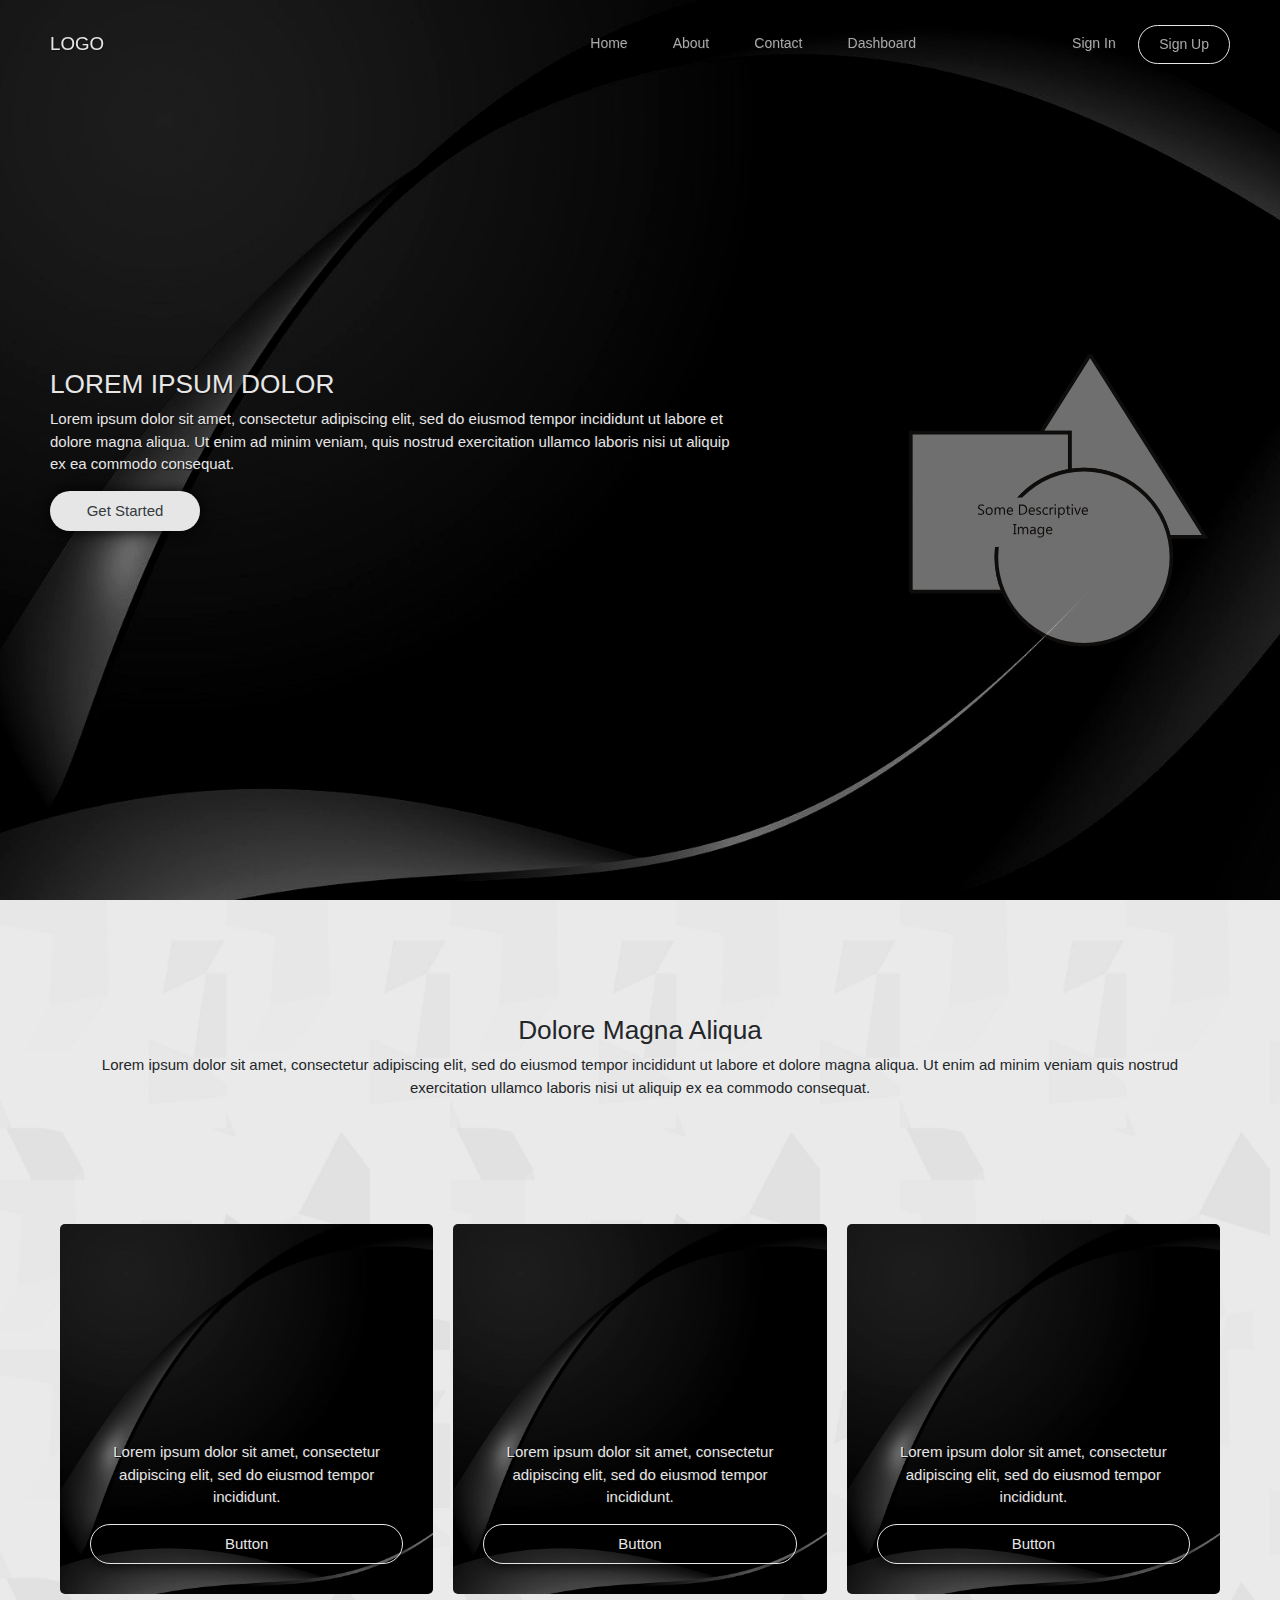
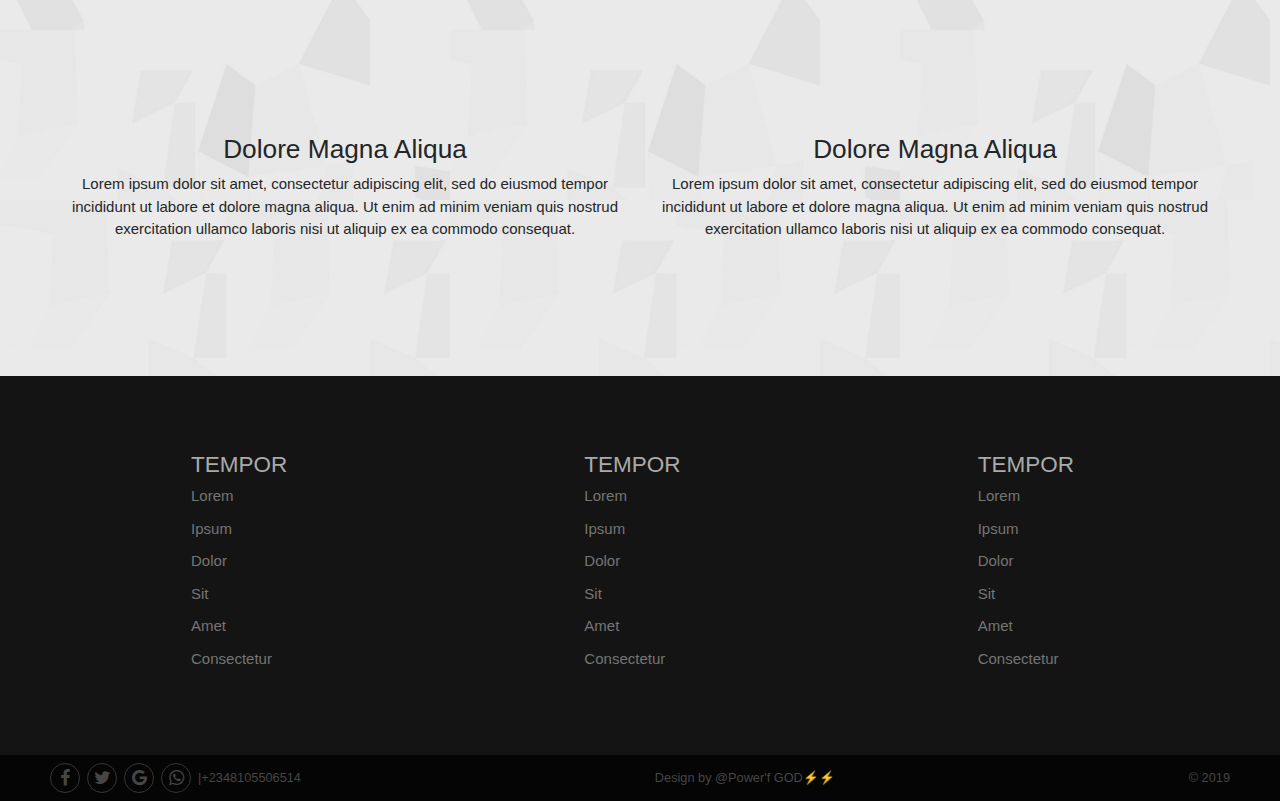
==== commit e172c92c: "Add files via upload" ====
--- a/mock-ups/index.html
+++ b/mock-ups/index.html
@@ -66,7 +66,7 @@
         </div>
       </nav>
       <!-- nav links -->
-      <div class='container-fluid no-pad navbar-collapse collapse' id='collapsibleNavbar'>
+      <div class='container-fluid navbar-collapse collapse' id='collapsibleNavbar'>
         <ul class='navbar-nav text-center'>
           <li class='nav-item'>
             <!-- home page link -->
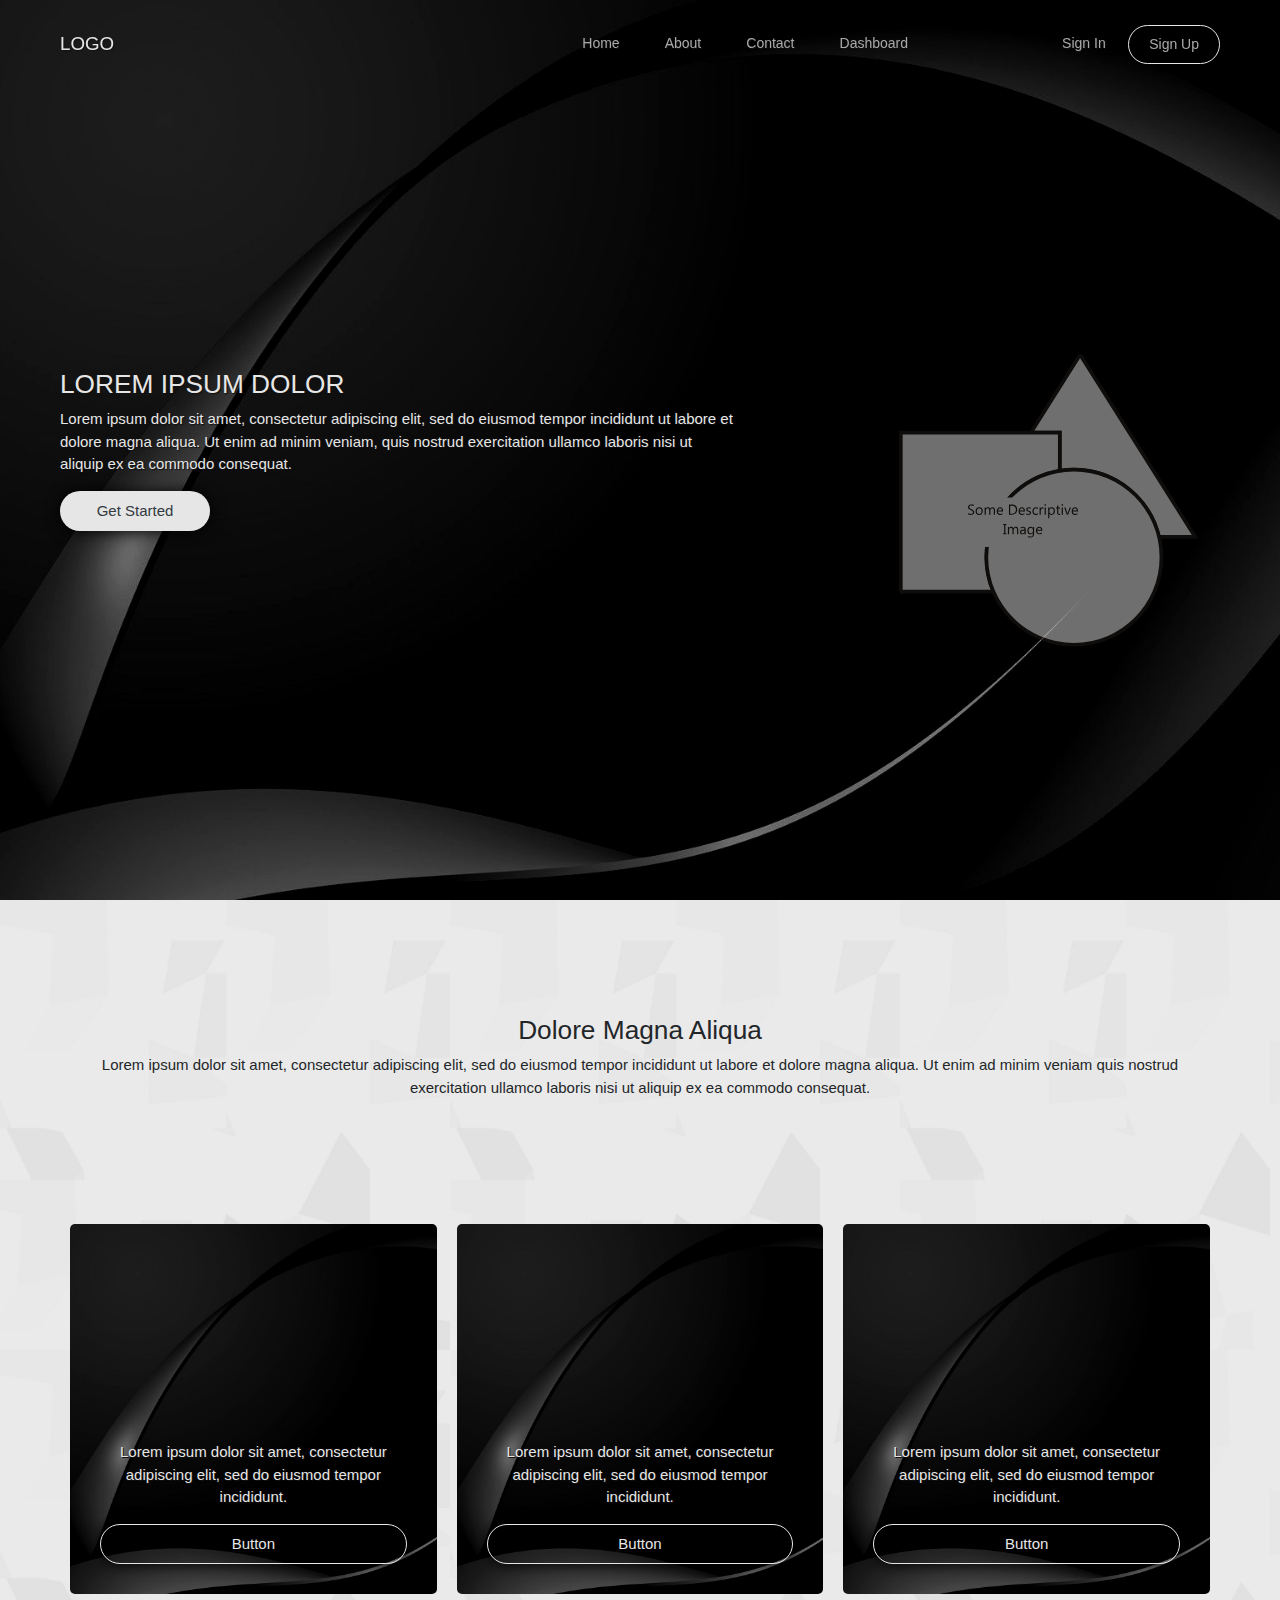
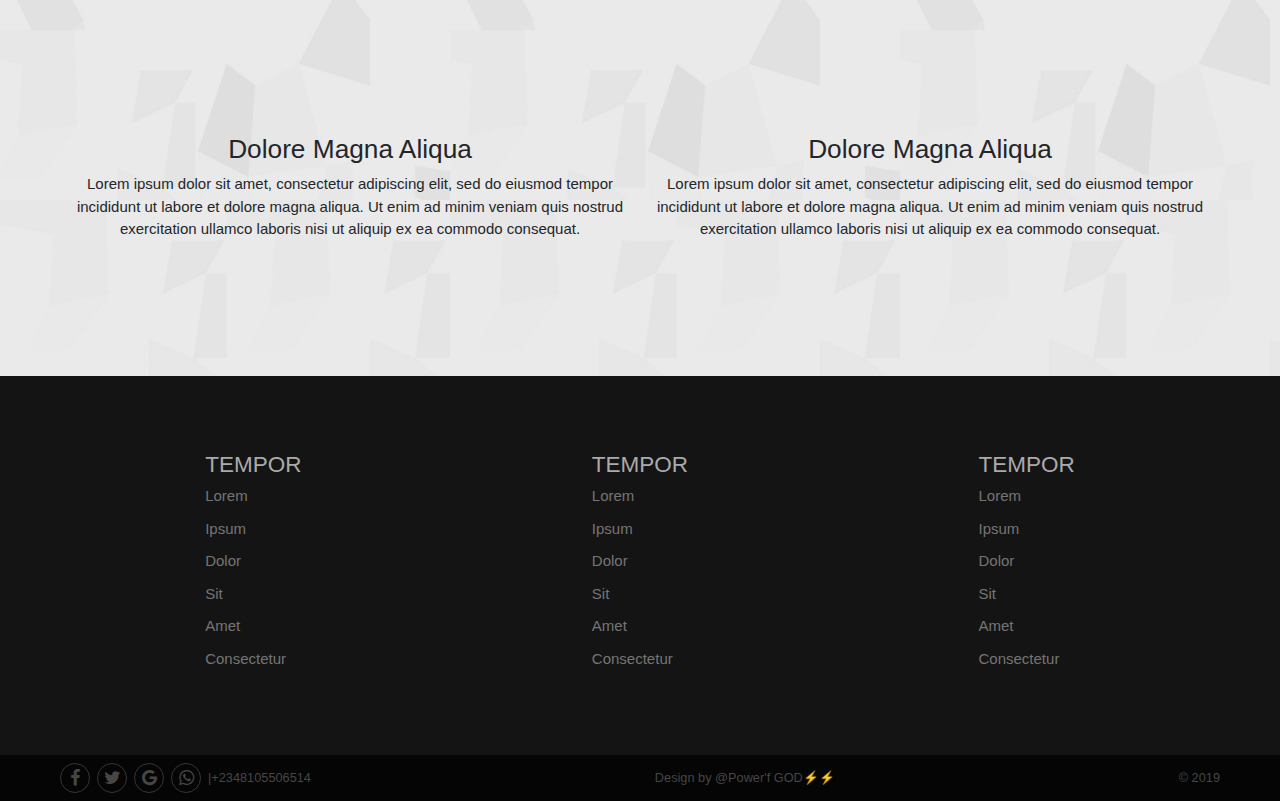
==== commit 96645c0e: "Add files via upload" ====
--- a/mock-ups/index.html
+++ b/mock-ups/index.html
@@ -129,20 +129,20 @@
         </div>
     
         <!-- image cards section - START -->
-        <div class='container-fluid d-flex flex-wrap justify-content-between'>
-          <div class='card col-12 col-md-4 flex-column align-content-end'>
+        <div class='container-fluid d-flex flex-wrap justify-content-center'>
+          <div class='card col-12 col-sm-6 col-lg-4 flex-column align-content-end'>
             <div class='card-body d-flex flex-column justify-content-end text-center pad-30px'>
               <p class='card-text'>Lorem ipsum dolor sit amet, consectetur adipiscing elit, sed do eiusmod tempor incididunt.</p>
               <a href='#' class='button card-button'>Button</a>
             </div>
           </div>
-          <div class='card col-12 col-md-4 flex-column align-content-end'>
+          <div class='card col-12 col-sm-6 col-lg-4 flex-column align-content-end'>
             <div class='card-body d-flex flex-column justify-content-end text-center pad-30px'>
               <p class='card-text'>Lorem ipsum dolor sit amet, consectetur adipiscing elit, sed do eiusmod tempor incididunt.</p>
               <a href='#' class='button card-button'>Button</a>
             </div>
           </div>
-          <div class='card col-12 col-md-4 flex-column align-content-end'>
+          <div class='card col-12 col-sm-6 col-lg-4 flex-column align-content-end'>
             <div class='card-body d-flex flex-column justify-content-end text-center pad-30px'>
               <p class='card-text'>Lorem ipsum dolor sit amet, consectetur adipiscing elit, sed do eiusmod tempor incididunt.</p>
               <a href='#' class='button card-button'>Button</a>
@@ -172,7 +172,7 @@
     <footer>
       <div>
         <div class='container-fluid d-flex flex-wrap pad-y-60px'>
-          <section class='col-12 col-sm-6 col-md-4 d-flex justify-content-center no-pad pad-y-15px pad-r-15px footer-sections'>
+          <section class='col-12 col-sm-6 col-md-4 d-flex justify-content-center no-pad pad-y-15px footer-sections'>
             <div>
               <h4>TEMPOR</h4>
               <ul>
@@ -185,7 +185,7 @@
               </ul>
             </div>
           </section>
-          <section class='col-12 col-sm-6 col-md-4 d-flex justify-content-center no-pad pad-y-15px pad-r-15px footer-sections'>
+          <section class='col-12 col-sm-6 col-md-4 d-flex justify-content-center no-pad pad-y-15px footer-sections'>
             <div>
               <h4>TEMPOR</h4>
               <ul>
@@ -198,7 +198,7 @@
               </ul>
             </div>
           </section>
-          <section class='col-12 col-sm-6 col-md-4 d-flex justify-content-center no-pad pad-y-15px pad-r-15px footer-sections'>
+          <section class='col-12 col-sm-6 col-md-4 d-flex justify-content-center no-pad pad-y-15px footer-sections'>
             <div>
               <h4>TEMPOR</h4>
               <ul>
--- a/mock-ups/css/responsive.css
+++ b/mock-ups/css/responsive.css
@@ -47,10 +47,7 @@
 
       .nav-for-mobiles
       { display: none; }
-    }
-    
-    @media screen and (max-width: 1021px)  
-    {
+      
       .container-fluid
       {
         padding-right: 25px;
